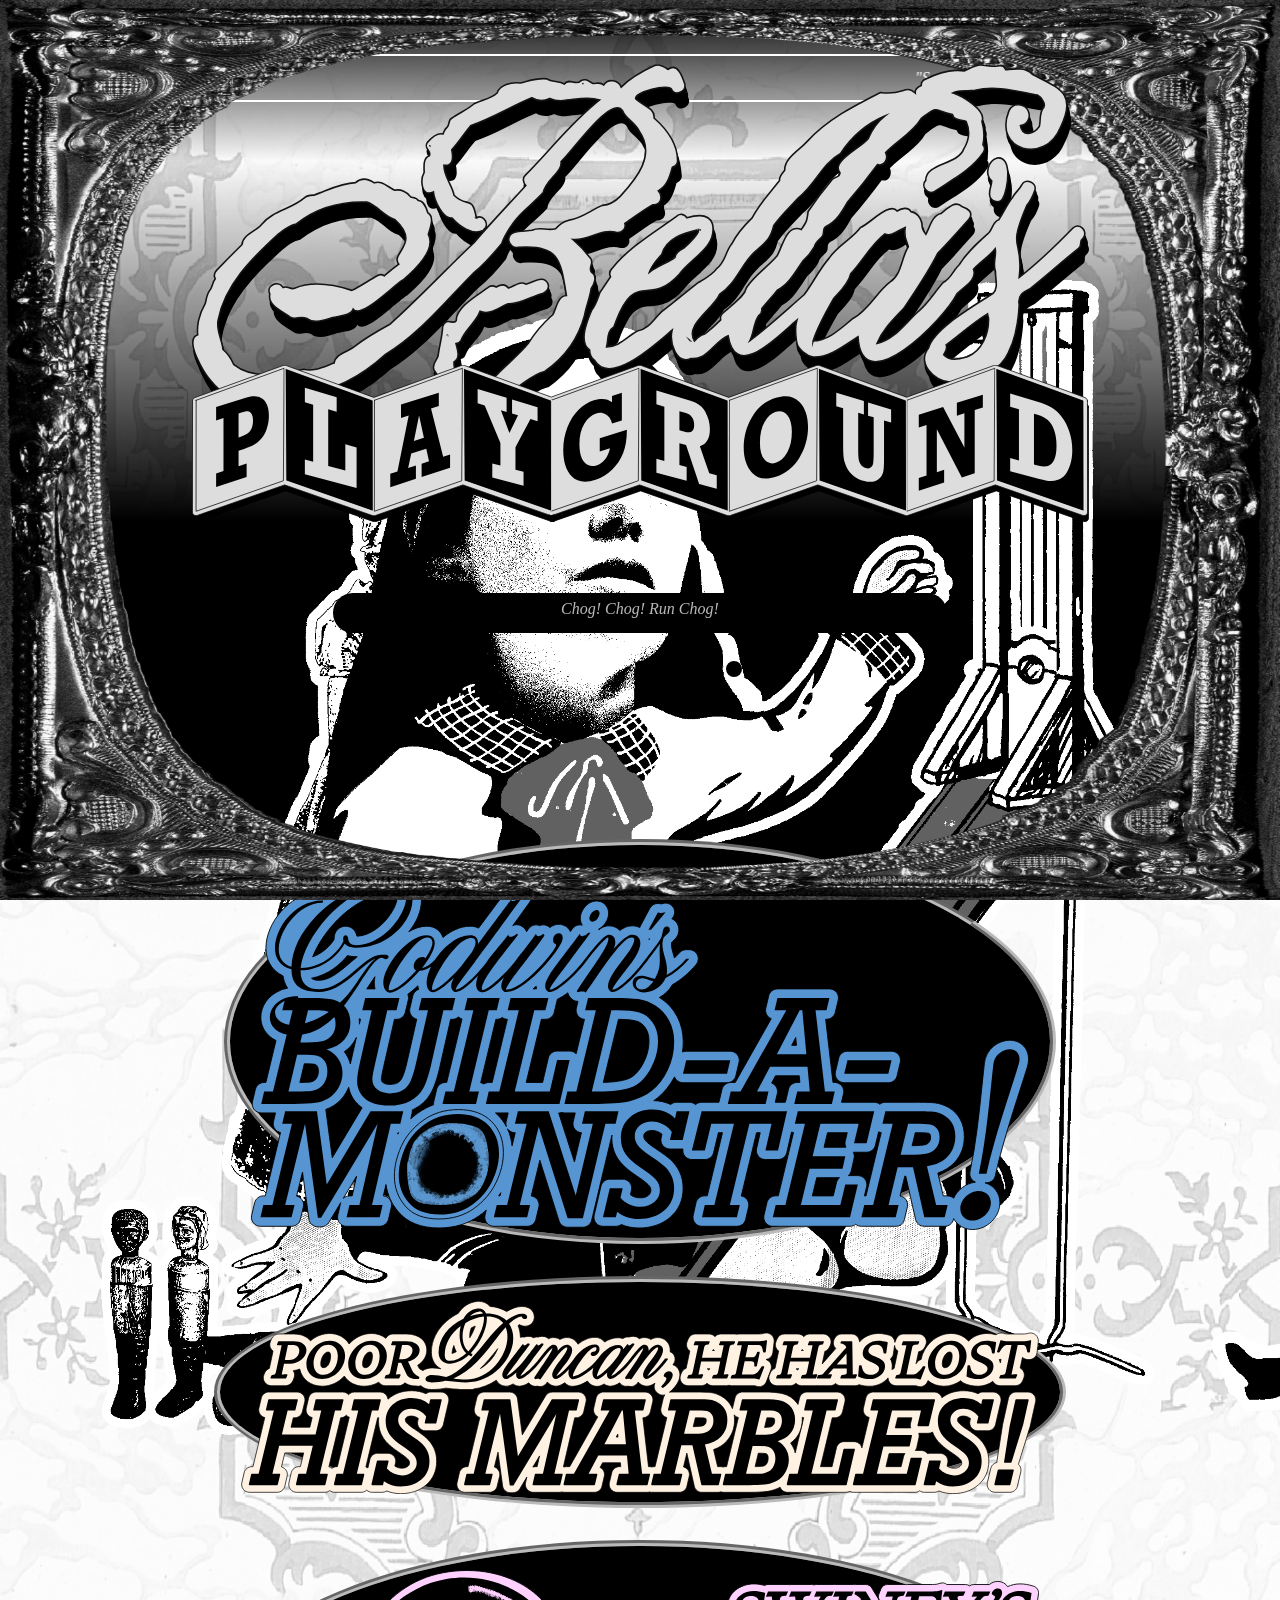
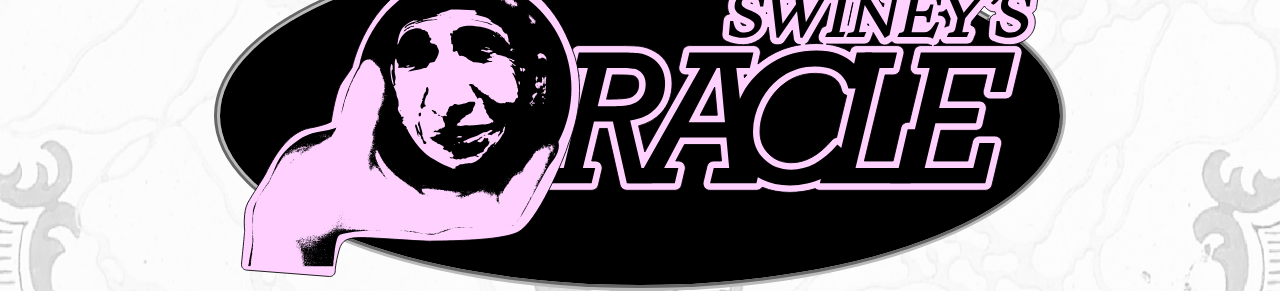
==== index.html @ 180f9551 "Update index.html" ====
<!DOCTYPE html>
<html lang="en">
<head>
    <meta charset="UTF-8">
    <meta http-equiv="X-UA-Compatible" content="IE=edge">
    <meta name="viewport" content="width=device-width, initial-scale=1.0">
    <link rel="stylesheet" href="/style.css">
    <title>Bella's Playground</title>

    <link rel="icon" type="image/png" sizes="32x32" href="/favicon/favicon_bw.png">


</head>
<body>

<div class="landingPage">

  <div>
    <marquee class="topscreenBella">"Scroll past Bella and select any of her games to play!" </marquee>
  </div>

  <div class="bellahf">
    <div class="headerBella">
      <img src="./img-lp/bella.svg" alt="Bella's Playground">
      </div>

      <div class="footerBella">
        <img src="./img-lp/pg.svg">
      </div>

  </div>


  <div class="wallpaperBella">
    <img src="./img-lp/3.png">
  </div>

  <div class="gradientBella">
    <img src="./img-lp/2.png">
  </div>

  <div class="bbb">

  <div class="bubbleBella">Bella Baxter</div>
  
  <div class="bellaBella">
    <img src="./img-lp/bella-body.gif">
  </div>

  </div>

  <div class="frameBella">
    <img src="./img-lp/1.png">
  </div>

 </div>

  <div class="toyIndex">

    <div class="toyImages">
      <img src="./img-lp/godwin.svg">
      <a href="./godwin.html"></a>
    </div>

    <div class="toyImages">
      <img src="./img-lp/duncan.svg">
      <a href="./duncan.html"></a>
    </div>

    <div class="toyImages">
      <img src="./img-lp/swiney.svg">
      <a href="./index.html"></a>
    </div>

  </div>
  

    <script src="/bella.js"></script>

</body>
</html>
---- style.css ----
*{
    margin: 0px;
    padding: 0;
}

.landingPage{
  display: flex;
  flex-direction: column;
  width: 100vw;
  height: 100dvh;
  pointer-events: none;

}

/* bella landing page*/

.topscreenBella{
  position: absolute;
  white-space: nowrap;
  margin: 4dvh;
  margin-top: 6dvh;
  padding: 1vw;
  font-family: Cambria, Cochin, Georgia, Times, 'Times New Roman', serif;
  font-style: italic;
  animation: marquee 5s linear infinite;
  color: #ffffff;
  z-index: 3;
  border-top: solid 2px rgb(255, 255, 255);
  border-bottom: solid 2px rgb(255, 255, 255);
  pointer-events: none;
}

.bellahf{
  display: flex;
  flex-direction: column;
  justify-content: center;
  align-items: center;
  width: 100%;
  pointer-events: none;
  overflow: visible;
}

.headerBella{
  display: flex;
  margin-top: 4em;
  justify-content: center;
  align-items: center;
  z-index: 9;
}

.headerBella img{
  max-width:70vw;
  height: auto;
  filter: drop-shadow(0.1em 0.4em 0px rgb(0, 0, 0));
}


.footerBella{
  display: flex;
  justify-content: center;
  align-items: center;
  height: 1em;
  margin-top: 2dvh;
  z-index: 12;
  pointer-events: none;
}

.footerBella img{
  max-width: 70vw;
  height: auto;
  filter: drop-shadow(0.1em 0.4em 0px rgb(0, 0, 0));
  pointer-events: none;
}


.wallpaperBella{
  position: fixed;
  max-width: 100%;
  height: auto;
  object-fit: contain;
  mix-blend-mode: multiply;
  opacity: 50%;
  z-index: 1;
  pointer-events: none;

}

.wallpaperBella img{
  max-width: 100vw;
  pointer-events: none;


}

.gradientBella{
  position: fixed;
  height: 100dvh;
  width: 100vw;
  object-fit: cover;
  align-items: center;
  display: block;
  pointer-events: none;
}

.gradientBella img{
  height: 100dvh;
  width: 100vw;
  pointer-events: none;
}

.bbb{
  display: flex;
  flex-direction: column;
  justify-content: center;
  align-items: center;
  /* width: 100%; */
  pointer-events: none;
  overflow: visible;
  margin: 0em auto;
  margin-top: 9em;
  height: 50dvh;
  width: 70vw;
}

.bellaBella{
  display: flex;
  align-items: center;
  justify-content: center;
  height: 23em;
  width: 100%;
  object-fit: contain;
  z-index: 2;
  pointer-events: none;
}


.bellaBella img{
  max-width: 100vw;
  pointer-events: none;
}

.bubbleBella {
    width: 48vw;
    height: 2.5em;
    background: rgb(0, 0, 0);
    /* border-top: solid 2px rgb(255, 255, 255);
    border-bottom: solid 2px rgb(255, 255, 255); */
    color: #bababa;
    font-family: Arial;
    font-size: 1em;
    font-family:Cambria, Cochin, Georgia, Times, 'Times New Roman', serif;
    font-style: italic;
    text-align: center;
    line-height: 0em;
    border-radius: 3em;
    /* border: 3px;
    border-style: groove; */
    /* transform: rotate(334deg); */
    white-space: nowrap;
    z-index: 6;
    pointer-events: none;
    position: relative;

    

    opacity: 1;
    animation: fadeInUp 1.5s;
    -webkit-animation: fadeInUp 1.5s;
    animation-delay: 1s;
    -webkit-animation-delay: 1s;
    animation-fill-mode: backwards;
    -webkit-animation-fill-mode: backwards;

}

.bubbleBella::after {
    content: '';
    display: flex;
    position: relative;
    bottom: -1.7em;    
    left: 70%;    
    width: 1.8em;
    height: 1.8em;
    background: black;
    /* border: 3px groove #bababa; */
    border-radius: 50%;
    z-index: -1;

}

.bubbleBella::before {
    content: '';
    display: flex;
    position: relative;
    bottom: -4.3em;    
    left: 64%;    
    width: 1em;
    height: 1em;
    background: black;
    /* border: 3px groove #bababa; */
    border-radius: 50%;
    z-index: 6;

}


@-webkit-keyframes fadeInUp{
    0%{
      opacity: 0;
      -webkit-transform: translateY(10px);
    }
    100%{
      opacity: 1;
      -webkit-transform: translateY(0);
    }

    
}

@keyframes fadeInUp{
    0%{
      opacity: 0;
      -webkit-transform: translateY(10px);
    }
    100%{
      opacity: 1;
      -webkit-transform: translateY(0);
    }
}

.frameBella{
  position: fixed;
  height: 100dvh;
  width: 100vw;
  object-fit: cover;
  align-items: center;
  z-index: 7;
  pointer-events: none;
  opacity: 1;

}

.frameBella img{
  width: 100%;
  height: 100%;
  display: block;
  pointer-events: none;
}

.toyIndex{
  /* filter: grayscale(100%); */
  position: relative;
  display: flex;
  flex-direction: column;
  height: 50dvh;
  width: 70vw;
  align-items: center;
  justify-content: center;
  margin: 0em auto;
  padding-top: 15em;
  padding-bottom: 9em;
  z-index: 6;
}

.toyImages{
  display: flex;
  background: black;
  border: 6px groove #bababa;
  border-radius: 50%;
  padding: 0.5em 0;
  margin: 1em 0;
  flex-direction: row;
  align-items: end;
  justify-content: center;
  z-index: 6;
  position: relative;
}

.toyImages a{
  position: absolute;
  inset: 0;
  pointer-events: all;
}


.toyImages img{
  max-width: 95%;
  max-height: 100%;
  object-fit: contain;
  display: block;
  pointer-events: none;
}

/* duncan */


.bgColorDuncan{
  position: fixed;
  width: 110vw;
  height: 110dvh;
  background-color: black;
  z-index: -2;
}

.bgImageDuncan{
  position: fixed;
  top: 50%;
  left: 50%;
  transform: translate(-50%, -50%);

  width: 80vw;
  height: 80dvh;

  display: flex;
  align-items: center;
  justify-content: center;
  overflow: hidden;
  z-index: 0;
  border: 8mm ridge rgb(237, 206, 172);
  border-radius: 40em;
}

canvas{
  display: block;
  position: fixed;
}

.marqueeScreenDuncan{

  top: 59%;
  left: -10%;
  right: -10%;
  transform: rotate(-30deg);

  
  position: fixed ;
  white-space: nowrap;
  overflow: visible;

  font-family: Cambria, Cochin, Georgia, Times, 'Times New Roman', serif;
  font-style: italic;
  font-size: 3em;

  animation: marquee 3s linear infinite;
  color: #fff2e3;
  z-index: 3;

}

#headerDuncan{

    position: fixed;

    top: 50%;
    left: 50%;
    transform: translate(-50%, -50%);
    

    display: flex;
    justify-content: center; 
    position: fixed;
    width: 100%;
    
    z-index: 2;
}
/* #header h1{
    margin-top: 10px;
    margin-left: 15px;
    font-size: 7vw;
} */

#headerDuncan img{
  max-width:105vw;
  height: auto;
  transform: rotate(-30deg);

  animation-duration: 3s;
  animation-name: slide-in;
  animation-iteration-count: infinite;
  animation-direction: alternate;
}


/* godwin */

.topscreenGodwin{
position: fixed ;
white-space: nowrap;
margin:2vh;
padding: 3vw;
font-family: Cambria, Cochin, Georgia, Times, 'Times New Roman', serif;
font-style: italic;
animation: marquee 5s linear infinite;
color: #000000;
background-color: #fed1ff;
border-top: solid 2px black;
border-bottom: solid 2px black;
z-index: 2;

}

#headerGodwin{
    display: flex;
    margin-top: 5vh;
    justify-content: center; 
    position: fixed;
    width: 100%;
    z-index: 2;
}
/* #header h1{
    margin-top: 10px;
    margin-left: 15px;
    font-size: 7vw;
} */

#headerGodwin img{
  max-width:95vw;
  height: auto;
}


#app {
    width: 100%;
    height: 100vh;
    background: #fff2e3;
    display: flex;
    flex-direction: column;
    justify-content: center;
    align-items: center;
  }
  
  .doors {
    display: flex;
  }
  
  .door {
    background: #000000;
    width: 40vw;
    height: 70vh;
    overflow: hidden;
    margin-top: 10vh;
    margin-bottom: 2vh;
    border: 3mm ridge rgb(254, 209, 255);

  }

    .door:nth-child(1n){
    border-radius: 100px 0px 0px 100px;
  }

    .door:nth-child(2n){
     border-radius: 0px 100px 100px 0px;
  }
  
  .boxes {
    transition: transform 1s ease-in-out;
  }
  
  .buttons {
    margin: 1rem 0 0rem 0;
  }
  
  button {
    background-color: #fed1ff;

    outline-offset: 0px;
    font-size: 1.2rem;;
    border-radius: 15px;
    padding: 5px 10px;
    /* margin-bottom: 1em; */
    font-family: Cambria, Cochin, Georgia, Times, 'Times New Roman', serif;

  }

  button:active{
    transform: translateY(4px);
    transition: 0.1s ease-in;
    background-color: #5695d2;
    
  }


/* @media (min-width: 390px){

*{
    margin: 0;
    padding: 0;
}

body{
  width: 100vw;
  height: 100dvh;
  background-color: rgb(255, 33, 33);
}

.topscreenBella {
  display: none;
}

.wallpaperBella{
  display: none;
}

.bellaBella {
  display: none;
}

.bubbleBella{
  display: none;
}

.headerBella{
  display: none;
}

.footerBella{
  display: none;
}

.gradientBella{
  display: none;
}

.frameBella{
  display: none;
}

#headerDuncan{
  display: none;
}
.bgColorDuncan{
  display: none;
}

.bgImageDuncan{
  display: none;
}

canvas{
  display: none;
}

.marqueeScreenDuncan{
  display: none;
}

.headerDuncan{
  display: none;
}

} */
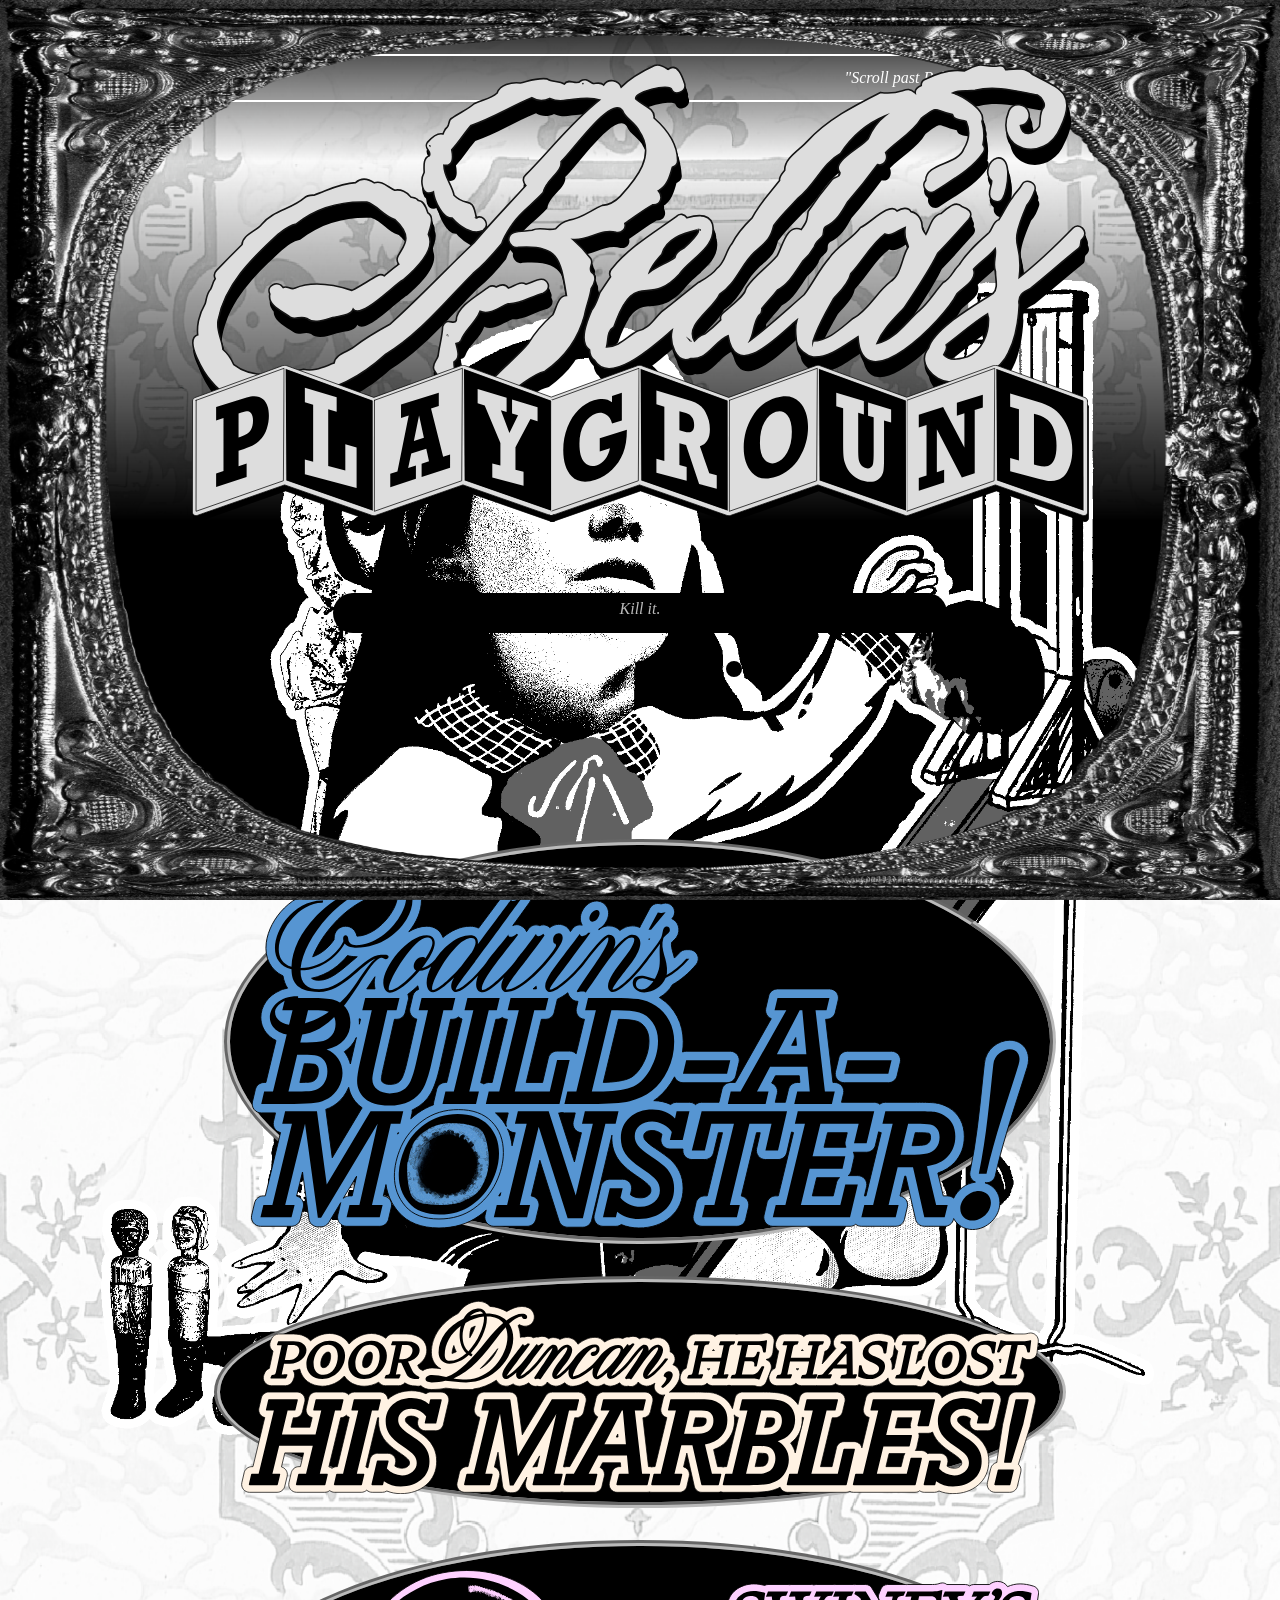
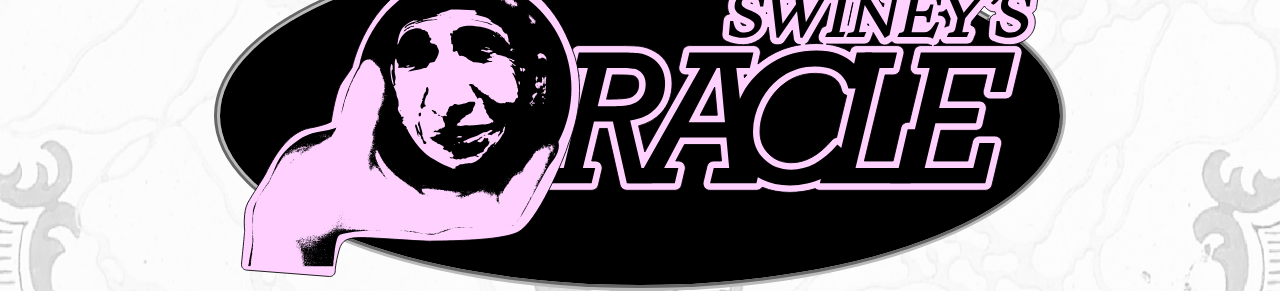
==== commit 7b6bcbe7: "Update index.html" ====
--- a/index.html
+++ b/index.html
@@ -3,7 +3,7 @@
 <head>
     <meta charset="UTF-8">
     <meta http-equiv="X-UA-Compatible" content="IE=edge">
-    <meta name="viewport" content="width=device-width, initial-scale=1.0">
+    <meta name="viewport" content="width=device-width, initial-scale=1, maximum-scale=1, user-scalable=no">
     <link rel="stylesheet" href="/style.css">
     <title>Bella's Playground</title>
 
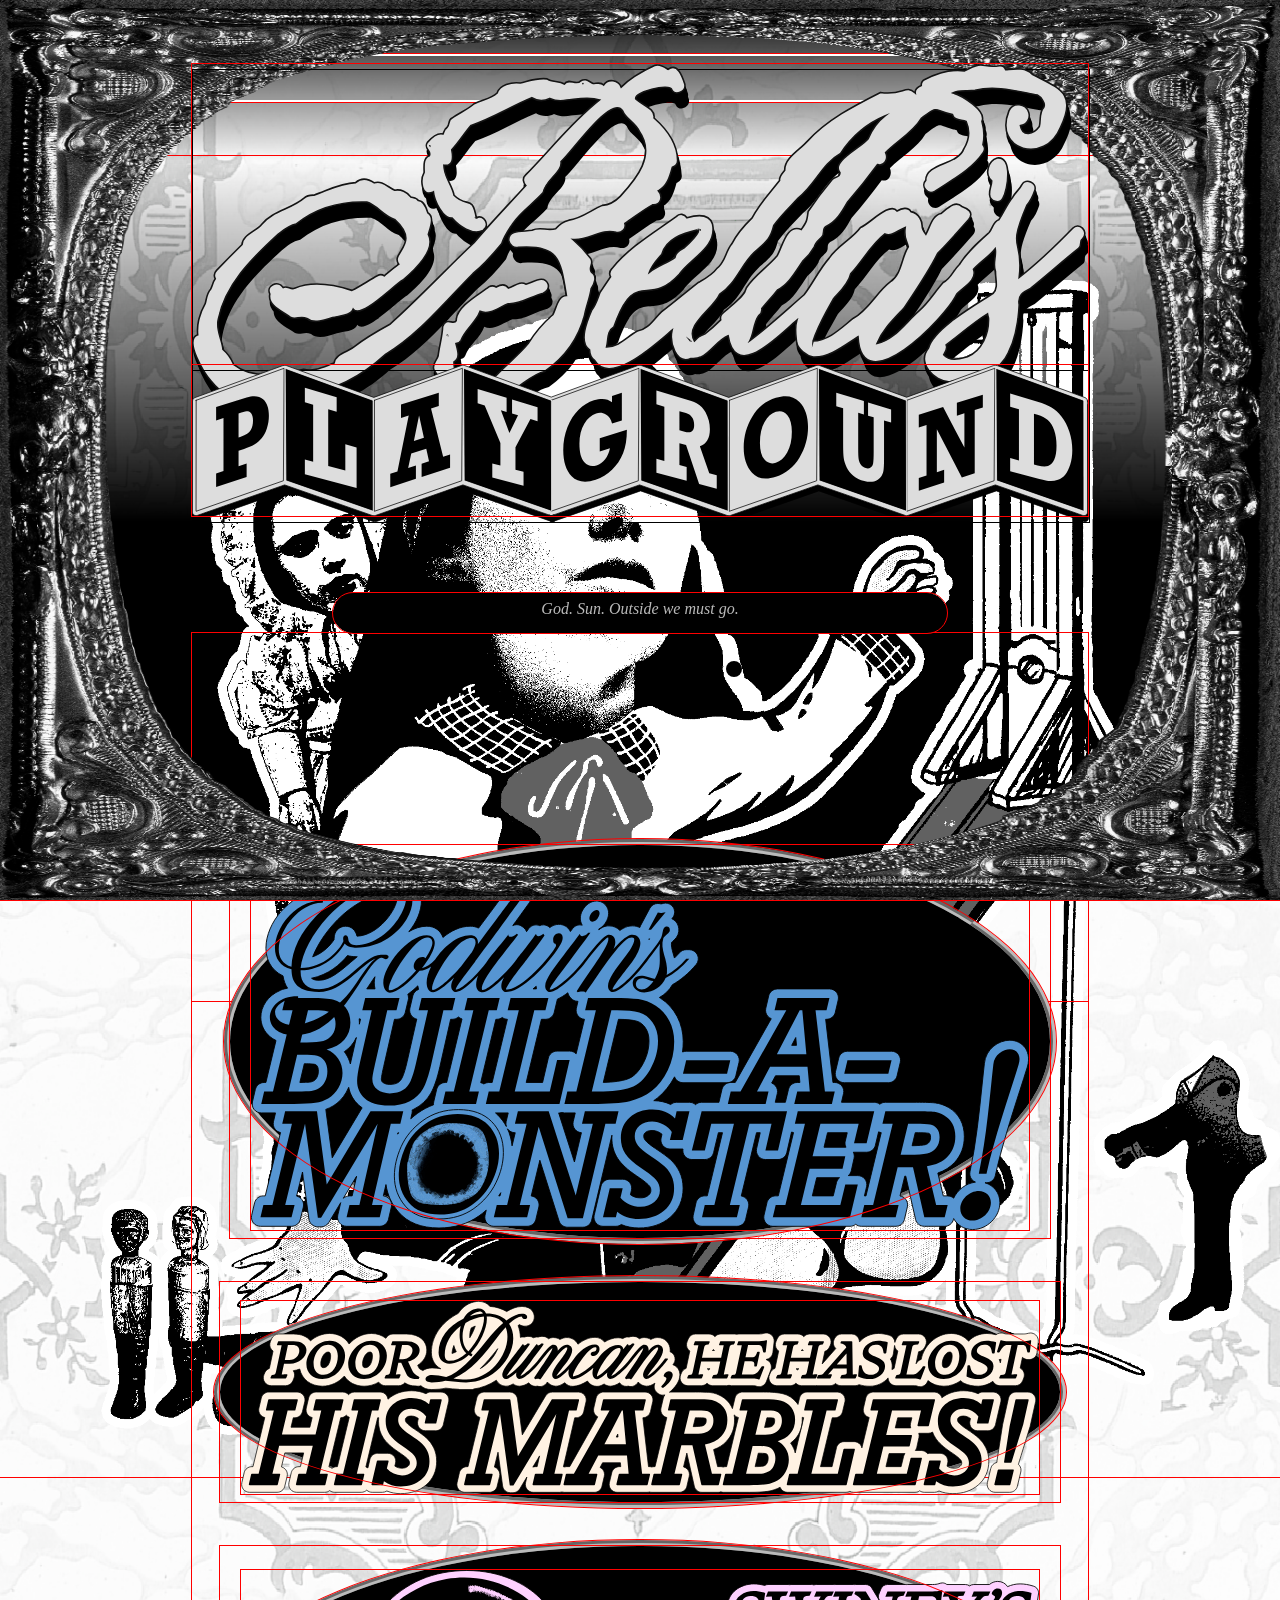
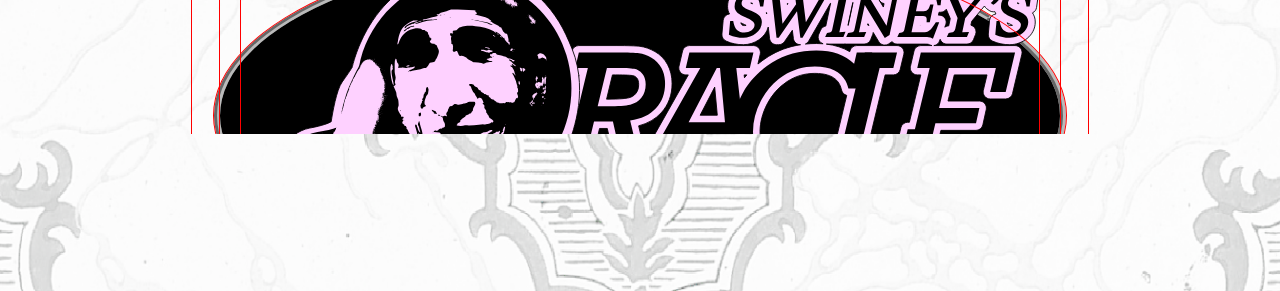
==== commit 74690296: "maybe this was the problem?" ====
--- a/index.html
+++ b/index.html
@@ -6,8 +6,8 @@
     <meta name="viewport" content="width=device-width, initial-scale=1, maximum-scale=1, user-scalable=no">
     <link rel="stylesheet" href="/style.css">
     <title>Bella's Playground</title>
-
-    <link rel="icon" type="image/png" sizes="32x32" href="/favicon/favicon_bw.png">
+<!-- 
+    <link rel="icon" type="image/png" sizes="32x32" href="/favicon/favicon_bw.png"> -->
 
 
 </head>
--- a/style.css
+++ b/style.css
@@ -1,6 +1,11 @@
 *{
     margin: 0px;
     padding: 0;
+    outline: 1px solid red;
+}
+
+html, body{
+    overflow-x: hidden;
 }
 
 .landingPage{
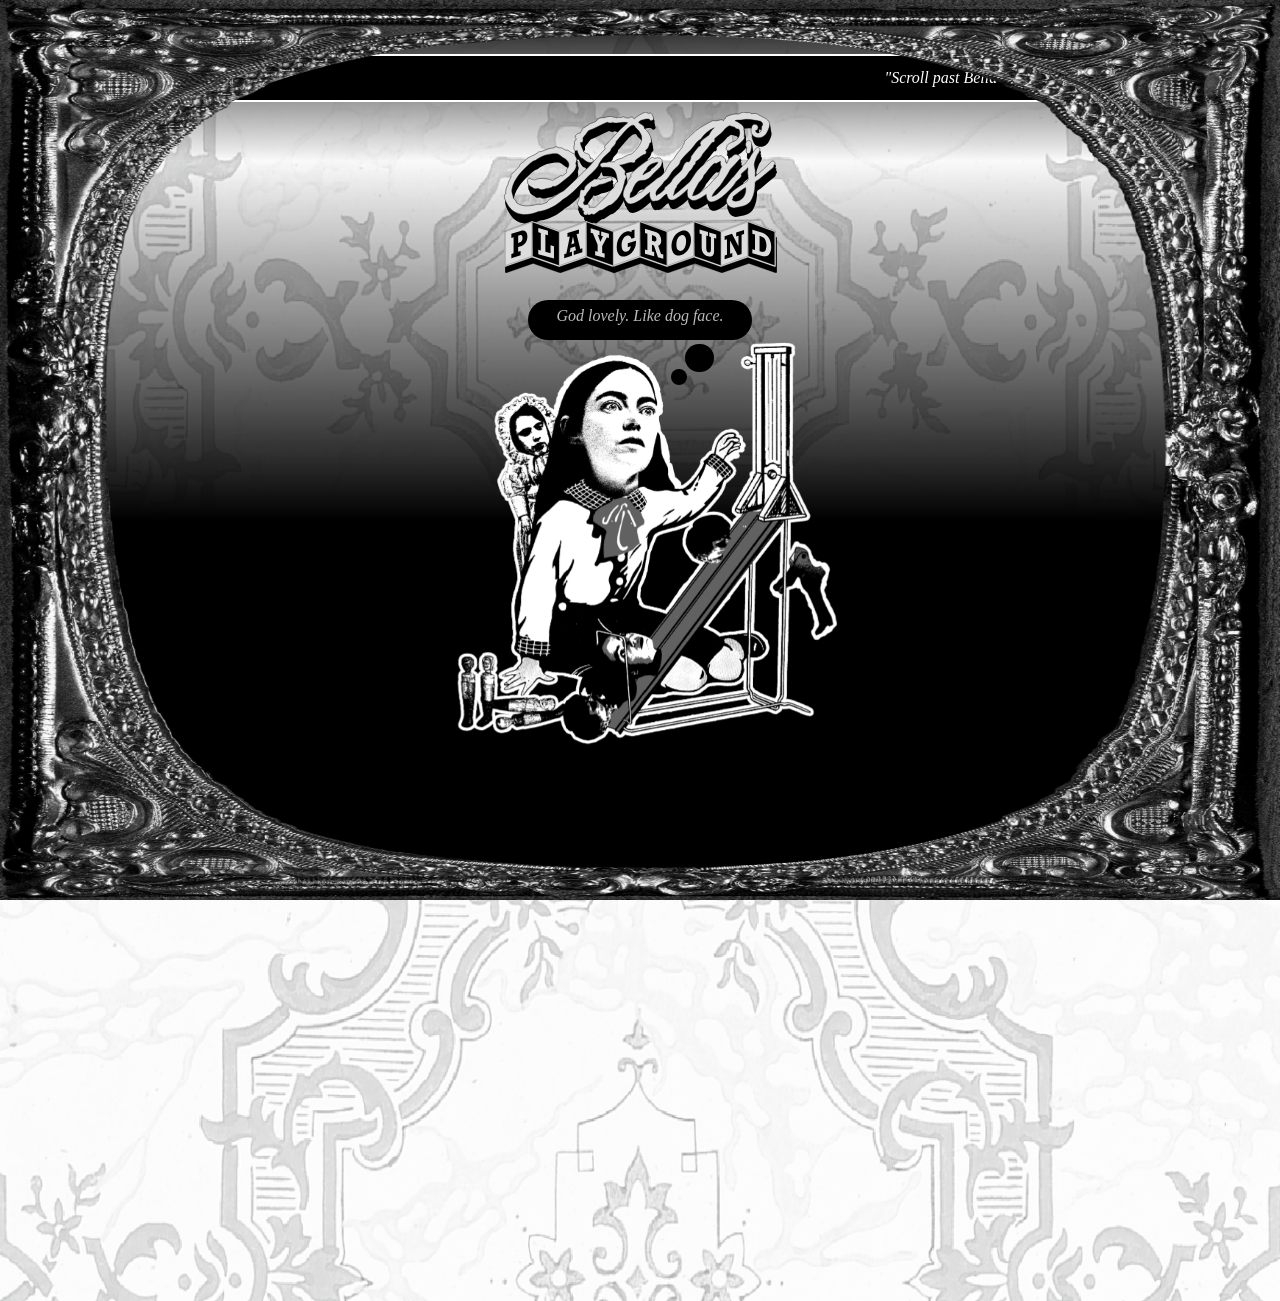
==== commit c4b2ec4c: "made landing page bw" ====
--- a/index.html
+++ b/index.html
@@ -49,13 +49,7 @@
 
   </div>
 
-  <div class="frameBella">
-    <img src="./img-lp/1.png">
-  </div>
-
- </div>
-
-  <div class="toyIndex">
+    <div class="toyIndex">
 
     <div class="toyImages">
       <img src="./img-lp/godwin.svg">
@@ -73,6 +67,31 @@
     </div>
 
   </div>
+
+  <div class="frameBella">
+    <img src="./img-lp/1.png">
+  </div>
+
+ </div>
+
+  <!-- <div class="toyIndex">
+
+    <div class="toyImages">
+      <img src="./img-lp/godwin.svg">
+      <a href="./godwin.html"></a>
+    </div>
+
+    <div class="toyImages">
+      <img src="./img-lp/duncan.svg">
+      <a href="./duncan.html"></a>
+    </div>
+
+    <div class="toyImages">
+      <img src="./img-lp/swiney.svg">
+      <a href="./index.html"></a>
+    </div>
+
+  </div> -->
   
 
     <script src="/bella.js"></script>
--- a/style.css
+++ b/style.css
@@ -1,7 +1,7 @@
 *{
     margin: 0px;
     padding: 0;
-    outline: 1px solid red;
+    /* outline: 1px solid red; */
 }
 
 html, body{
@@ -14,7 +14,7 @@
   width: 100vw;
   height: 100dvh;
   pointer-events: none;
-
+  background-color: #000000;
 }
 
 /* bella landing page*/
@@ -29,7 +29,8 @@
   font-style: italic;
   animation: marquee 5s linear infinite;
   color: #ffffff;
-  z-index: 3;
+  background-color: #000000;
+  z-index: 7;
   border-top: solid 2px rgb(255, 255, 255);
   border-bottom: solid 2px rgb(255, 255, 255);
   pointer-events: none;
@@ -47,14 +48,14 @@
 
 .headerBella{
   display: flex;
-  margin-top: 4em;
-  justify-content: center;
-  align-items: center;
-  z-index: 9;
+  margin-top: 7em;
+  justify-content: center;
+  align-items: center;
+  z-index: 3;
 }
 
 .headerBella img{
-  max-width:70vw;
+  max-width:17em;
   height: auto;
   filter: drop-shadow(0.1em 0.4em 0px rgb(0, 0, 0));
 }
@@ -66,12 +67,12 @@
   align-items: center;
   height: 1em;
   margin-top: 2dvh;
-  z-index: 12;
+  z-index: 3;
   pointer-events: none;
 }
 
 .footerBella img{
-  max-width: 70vw;
+  max-width: 17em;
   height: auto;
   filter: drop-shadow(0.1em 0.4em 0px rgb(0, 0, 0));
   pointer-events: none;
@@ -122,7 +123,8 @@
   pointer-events: none;
   overflow: visible;
   margin: 0em auto;
-  margin-top: 9em;
+  margin-top: 3em;
+  margin-bottom: 5em;
   height: 50dvh;
   width: 70vw;
 }
@@ -140,12 +142,12 @@
 
 
 .bellaBella img{
-  max-width: 100vw;
+  max-width: 27em;
   pointer-events: none;
 }
 
 .bubbleBella {
-    width: 48vw;
+    width: 14em;
     height: 2.5em;
     background: rgb(0, 0, 0);
     /* border-top: solid 2px rgb(255, 255, 255);
@@ -253,25 +255,24 @@
 }
 
 .toyIndex{
-  /* filter: grayscale(100%); */
+  filter: grayscale(100%);
   position: relative;
   display: flex;
   flex-direction: column;
   height: 50dvh;
-  width: 70vw;
+  width: 16em;
   align-items: center;
   justify-content: center;
   margin: 0em auto;
-  padding-top: 15em;
-  padding-bottom: 9em;
+  margin-top: 5em;
   z-index: 6;
 }
 
 .toyImages{
   display: flex;
   background: black;
-  border: 6px groove #bababa;
-  border-radius: 50%;
+  border: 6px ridge #ffffff;
+  border-radius: 1em;
   padding: 0.5em 0;
   margin: 1em 0;
   flex-direction: row;
@@ -279,12 +280,25 @@
   justify-content: center;
   z-index: 6;
   position: relative;
-}
+  filter: drop-shadow(0.5em 0.5em 0px rgb(68, 68, 68));
+
+}
+
+.toyImages:active{
+    transform: translateY(-0.5em);
+    transform: translateX(0.5em);
+    transition: 0.1s ease-in;
+    filter: grayscale(0%);
+    filter: drop-shadow(none);
+  }
+
 
 .toyImages a{
   position: absolute;
-  inset: 0;
+  display: flex;
+  flex-direction: column;
   pointer-events: all;
+  inset: 1em;
 }
 
 
@@ -294,6 +308,11 @@
   object-fit: contain;
   display: block;
   pointer-events: none;
+}
+
+.toyImages img:nth-child(2n){
+  width: 40%;
+
 }
 
 /* duncan */
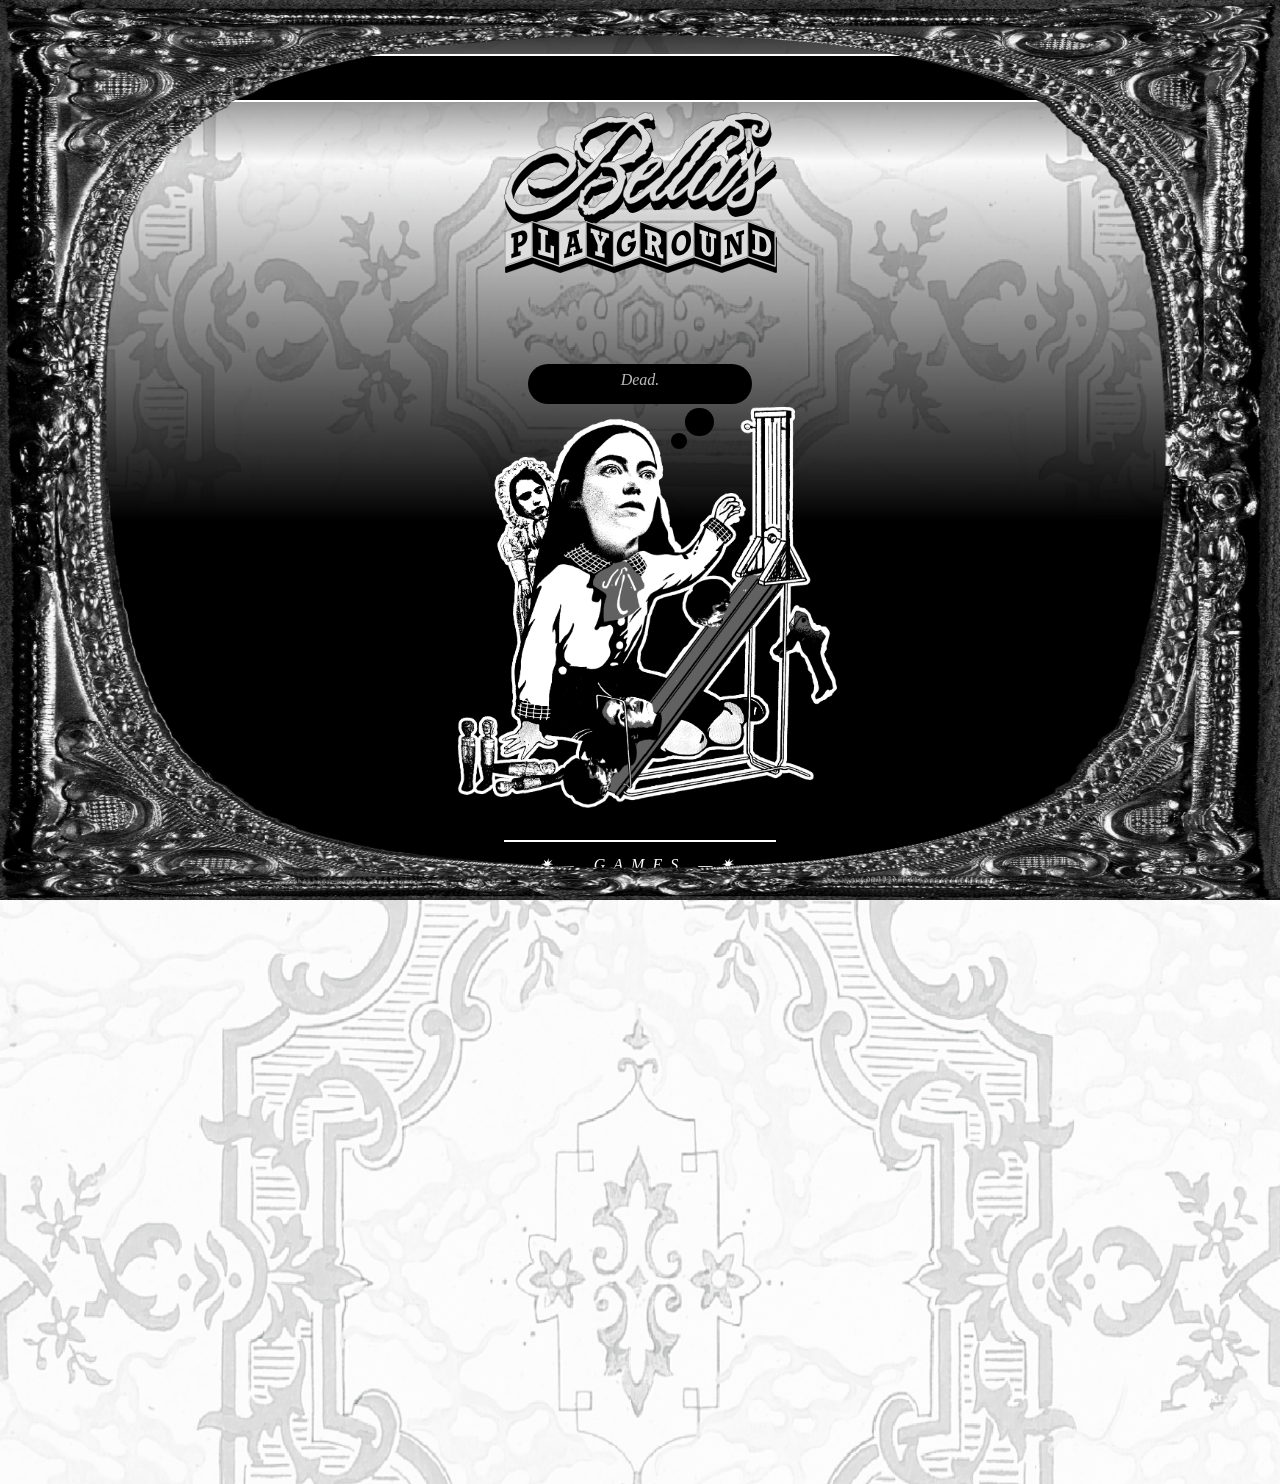
==== commit ab406477: "updated index and godwin" ====
--- a/index.html
+++ b/index.html
@@ -51,6 +51,10 @@
 
     <div class="toyIndex">
 
+    <div>
+      <div class="bottomScreenBella">—✷— Games —✷—</div>
+    </div>
+
     <div class="toyImages">
       <img src="./img-lp/godwin.svg">
       <a href="./godwin.html"></a>
@@ -64,6 +68,10 @@
     <div class="toyImages">
       <img src="./img-lp/swiney.svg">
       <a href="./index.html"></a>
+    </div>
+
+    <div class="toyImagesFooter">
+      <marquee>Developed with lots of love © 2026 A.S. Blum </marquee>
     </div>
 
   </div>
--- a/style.css
+++ b/style.css
@@ -15,6 +15,7 @@
   height: 100dvh;
   pointer-events: none;
   background-color: #000000;
+
 }
 
 /* bella landing page*/
@@ -123,7 +124,7 @@
   pointer-events: none;
   overflow: visible;
   margin: 0em auto;
-  margin-top: 3em;
+  margin-top: 7em;
   margin-bottom: 5em;
   height: 50dvh;
   width: 70vw;
@@ -160,9 +161,6 @@
     text-align: center;
     line-height: 0em;
     border-radius: 3em;
-    /* border: 3px;
-    border-style: groove; */
-    /* transform: rotate(334deg); */
     white-space: nowrap;
     z-index: 6;
     pointer-events: none;
@@ -255,7 +253,6 @@
 }
 
 .toyIndex{
-  filter: grayscale(100%);
   position: relative;
   display: flex;
   flex-direction: column;
@@ -266,12 +263,33 @@
   margin: 0em auto;
   margin-top: 5em;
   z-index: 6;
+  filter: grayscale(100%);
+
+}
+
+.bottomScreenBella{
+  position: relative;
+  white-space: nowrap;
+  margin: 1dvh;
+  margin-top: 1dvh;
+  padding: 1vw;
+  font-family: Cambria, Cochin, Georgia, Times, 'Times New Roman', serif;
+  font-style: italic;
+  letter-spacing: 0.5em;
+  text-transform: uppercase;
+  animation: marquee 5s linear infinite;
+  color: #ffffff;
+  background-color: #000000;
+  z-index: 7;
+  border-top: solid 2px rgb(255, 255, 255);
+  border-bottom: solid 2px rgb(255, 255, 255);
+  pointer-events: none;
 }
 
 .toyImages{
   display: flex;
   background: black;
-  border: 6px ridge #ffffff;
+  border: 5px ridge #ffffff;
   border-radius: 1em;
   padding: 0.5em 0;
   margin: 1em 0;
@@ -281,13 +299,11 @@
   z-index: 6;
   position: relative;
   filter: drop-shadow(0.5em 0.5em 0px rgb(68, 68, 68));
-
 }
 
 .toyImages:active{
-    transform: translateY(-0.5em);
-    transform: translateX(0.5em);
-    transition: 0.1s ease-in;
+    transform: translate(0.5em);
+    transition: 0.01s ease-in;
     filter: grayscale(0%);
     filter: drop-shadow(none);
   }
@@ -310,9 +326,23 @@
   pointer-events: none;
 }
 
-.toyImages img:nth-child(2n){
-  width: 40%;
-
+
+.toyImagesFooter marquee{
+  display: flex;
+  position: relative;
+  justify-content: center;
+  align-items: center;
+  /* margin: 2em; */
+  margin-top: 3em;
+  margin-bottom: 5em;
+  width: 20em;
+  height: 1.6em;
+  font-family: Cambria, Cochin, Georgia, Times, 'Times New Roman', serif;
+  font-size: 1em;
+  font-style: italic;
+  color: white;
+  border-top: solid 2px rgb(255, 255, 255);
+  border-bottom: solid 2px rgb(255, 255, 255);
 }
 
 /* duncan */
@@ -340,7 +370,7 @@
   justify-content: center;
   overflow: hidden;
   z-index: 0;
-  border: 8mm ridge rgb(237, 206, 172);
+  border: 6mm ridge rgb(237, 206, 172);
   border-radius: 40em;
 }
 
@@ -426,7 +456,8 @@
 #headerGodwin{
     display: flex;
     margin-top: 5vh;
-    justify-content: center; 
+    justify-content: left; 
+    margin-left: 2em;
     position: fixed;
     width: 100%;
     z-index: 2;
@@ -438,7 +469,7 @@
 } */
 
 #headerGodwin img{
-  max-width:95vw;
+  max-width:20em;
   height: auto;
 }
 
@@ -459,11 +490,11 @@
   
   .door {
     background: #000000;
-    width: 40vw;
-    height: 70vh;
+    width: 10em;
+    height: 40em;
     overflow: hidden;
-    margin-top: 10vh;
-    margin-bottom: 2vh;
+    margin-top: 15vh;
+    margin-bottom: 1em;
     border: 3mm ridge rgb(254, 209, 255);
 
   }
@@ -486,7 +517,7 @@
   
   button {
     background-color: #fed1ff;
-
+    outline: 1px solid black;
     outline-offset: 0px;
     font-size: 1.2rem;;
     border-radius: 15px;
@@ -498,7 +529,7 @@
 
   button:active{
     transform: translateY(4px);
-    transition: 0.1s ease-in;
+    transition: 0.01s ease-in;
     background-color: #5695d2;
     
   }
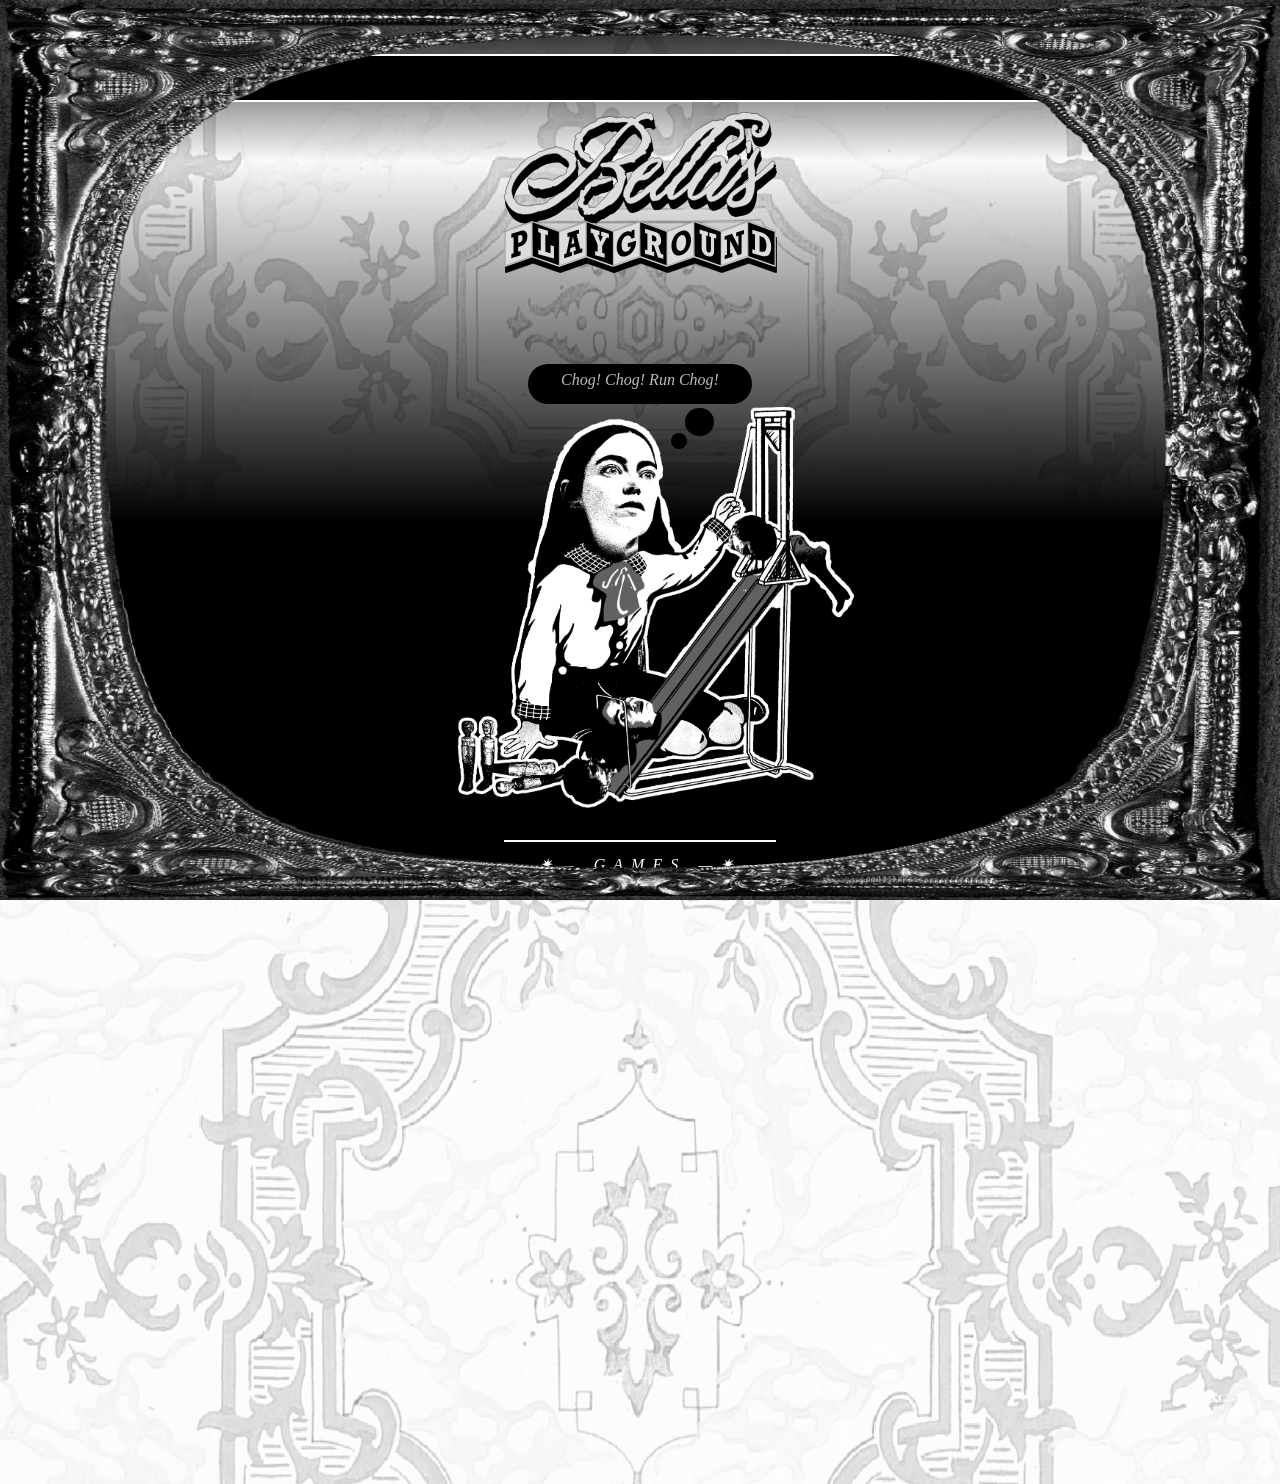
==== commit d68a3da9: "added index.html favicon" ====
--- a/index.html
+++ b/index.html
@@ -6,8 +6,8 @@
     <meta name="viewport" content="width=device-width, initial-scale=1, maximum-scale=1, user-scalable=no">
     <link rel="stylesheet" href="/style.css">
     <title>Bella's Playground</title>
-<!-- 
-    <link rel="icon" type="image/png" sizes="32x32" href="/favicon/favicon_bw.png"> -->
+
+    <link rel="icon" type="image/png" sizes="32x32" href="/favicon/favicon_bw.png">
 
 
 </head>
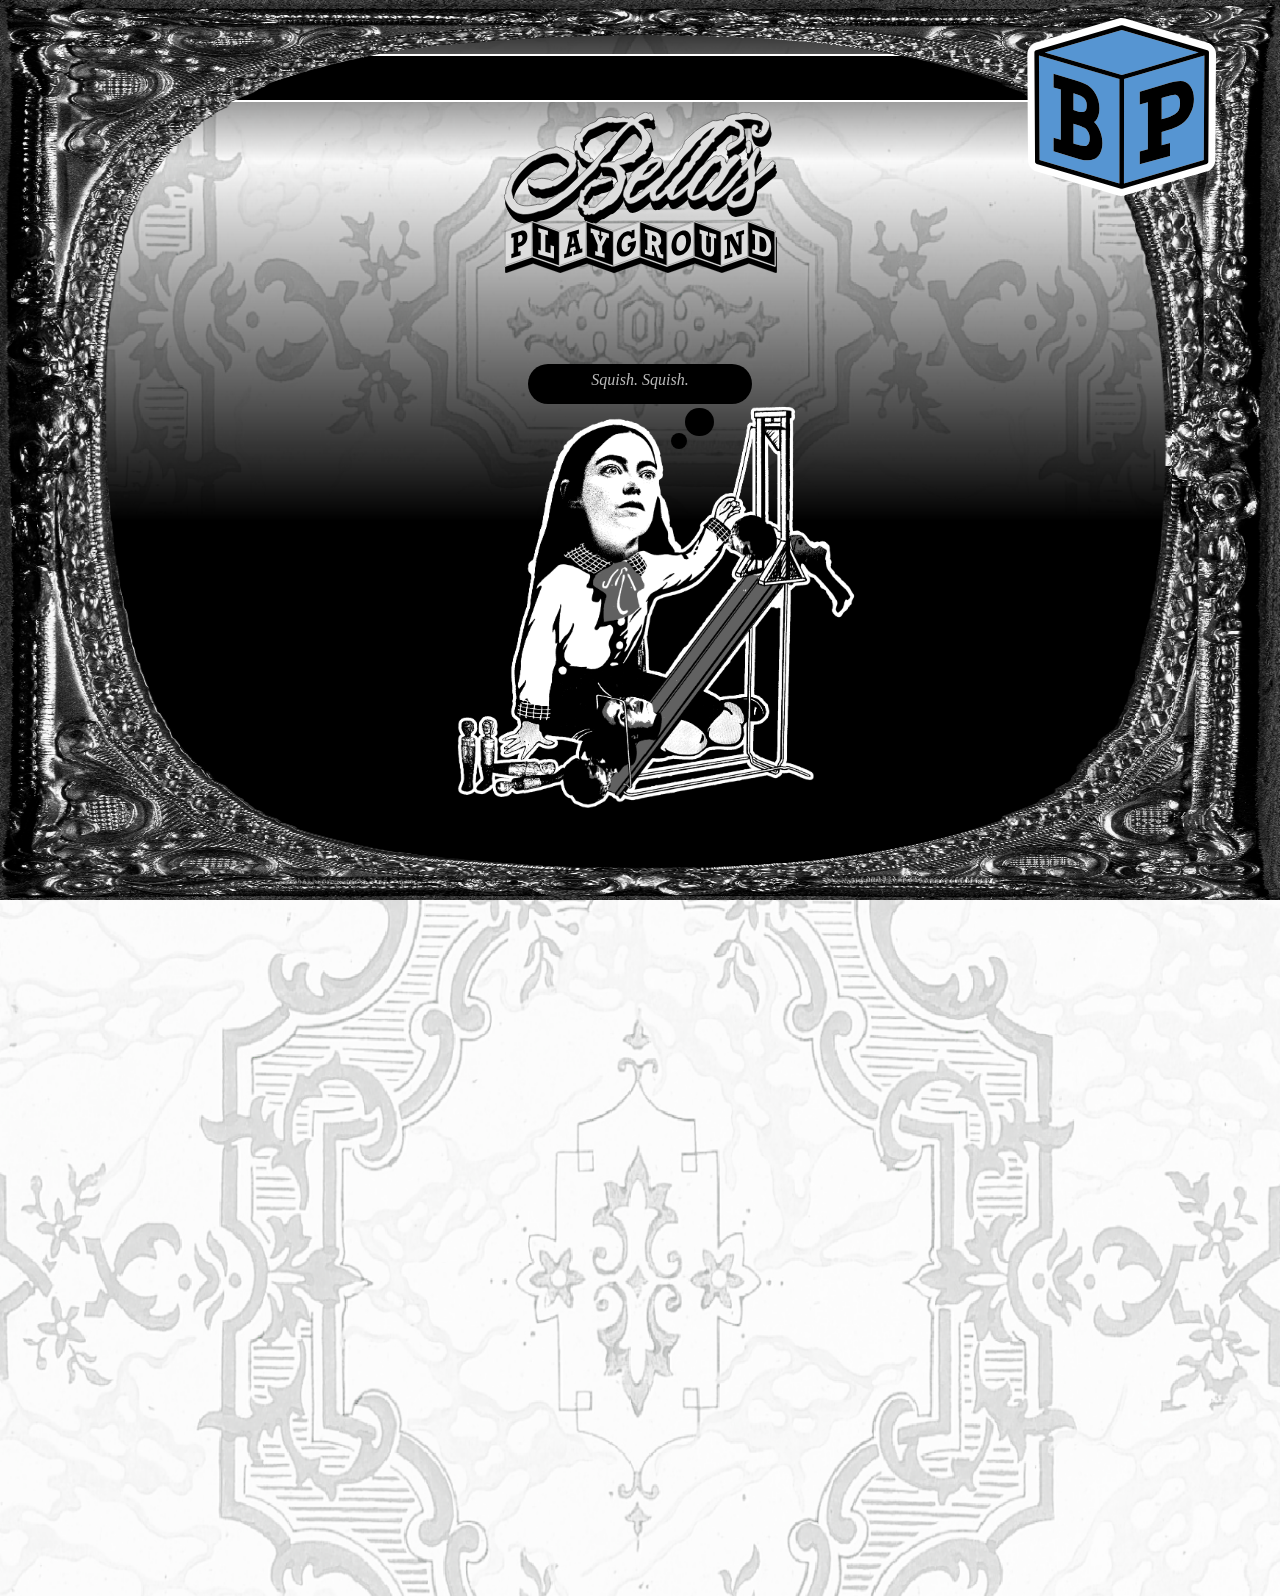
==== commit 823e2a42: "added bp icon!" ====
--- a/index.html
+++ b/index.html
@@ -12,6 +12,12 @@
 
 </head>
 <body>
+
+<div class="menu">
+  <a href="/index.html">
+    <img src="/menu.svg">
+  </a>
+</div>
 
 <div class="landingPage">
 
--- a/style.css
+++ b/style.css
@@ -261,7 +261,7 @@
   align-items: center;
   justify-content: center;
   margin: 0em auto;
-  margin-top: 5em;
+  margin-top: 12em;
   z-index: 6;
   filter: grayscale(100%);
 
@@ -343,15 +343,15 @@
   color: white;
   border-top: solid 2px rgb(255, 255, 255);
   border-bottom: solid 2px rgb(255, 255, 255);
+  background-color: #000000;
 }
 
 /* duncan */
 
 
 .bgColorDuncan{
-  position: fixed;
-  width: 110vw;
-  height: 110dvh;
+  width: 100vw;
+  height: 100dvh;
   background-color: black;
   z-index: -2;
 }
@@ -370,7 +370,7 @@
   justify-content: center;
   overflow: hidden;
   z-index: 0;
-  border: 6mm ridge rgb(237, 206, 172);
+  border: 5mm ridge rgb(237, 206, 172);
   border-radius: 40em;
 }
 
@@ -381,7 +381,7 @@
 
 .marqueeScreenDuncan{
 
-  top: 59%;
+  top: 60%;
   left: -10%;
   right: -10%;
   transform: rotate(-30deg);
@@ -424,7 +424,7 @@
 } */
 
 #headerDuncan img{
-  max-width:105vw;
+  max-width:100vw;
   height: auto;
   transform: rotate(-30deg);
 
@@ -440,27 +440,30 @@
 .topscreenGodwin{
 position: fixed ;
 white-space: nowrap;
-margin:2vh;
-padding: 3vw;
+margin:1em;
+padding: 0.5em;
 font-family: Cambria, Cochin, Georgia, Times, 'Times New Roman', serif;
 font-style: italic;
 animation: marquee 5s linear infinite;
 color: #000000;
 background-color: #fed1ff;
-border-top: solid 2px black;
-border-bottom: solid 2px black;
+border-top: solid 1px black;
+border-bottom: solid 1px black;
 z-index: 2;
-
+pointer-events: none;
+width: fit-content;
 }
 
 #headerGodwin{
     display: flex;
-    margin-top: 5vh;
+    margin-top: 6vh;
     justify-content: left; 
-    margin-left: 2em;
+    margin-left: 1em;
     position: fixed;
     width: 100%;
     z-index: 2;
+    pointer-events: none;
+    width: fit-content;
 }
 /* #header h1{
     margin-top: 10px;
@@ -469,7 +472,7 @@
 } */
 
 #headerGodwin img{
-  max-width:20em;
+  max-width:15em;
   height: auto;
 }
 
@@ -482,6 +485,9 @@
     flex-direction: column;
     justify-content: center;
     align-items: center;
+    overflow-y: hidden;
+    pointer-events: all;
+
   }
   
   .doors {
@@ -490,10 +496,10 @@
   
   .door {
     background: #000000;
-    width: 10em;
-    height: 40em;
+    width: 9em;
+    height: 35em;
     overflow: hidden;
-    margin-top: 15vh;
+    margin-top: 10em;
     margin-bottom: 1em;
     border: 3mm ridge rgb(254, 209, 255);
 
@@ -512,96 +518,81 @@
   }
   
   .buttons {
-    margin: 1rem 0 0rem 0;
+    margin: 35em 0em 5em 0em;
+    position: absolute;
+    display: flex;
+    width: 6em;
+    height: 3em;
+    transform: rotate(0deg);
+    border-radius: 2%;
+    text-wrap: wrap;
+    overflow: hidden;
+    background-color: #fed1ff;
+
+    outline: 3mm ridge #fed1ff;
+
   }
   
   button {
-    background-color: #fed1ff;
-    outline: 1px solid black;
-    outline-offset: 0px;
-    font-size: 1.2rem;;
-    border-radius: 15px;
-    padding: 5px 10px;
-    /* margin-bottom: 1em; */
+    font-size: 1em;
     font-family: Cambria, Cochin, Georgia, Times, 'Times New Roman', serif;
-
-  }
-
-  button:active{
+    color: #000000;
+    background-color: #fff2e3;
+
+
+  }
+
+  .godwinFooter marquee{
+  display: flex;
+  position: relative;
+  justify-content: center;
+  align-items: center;
+  /* margin: 2em; */
+  margin-top: 1em;
+  margin-bottom: 1em;
+  width: 22em;
+  height: 1.6em;
+  font-family: Cambria, Cochin, Georgia, Times, 'Times New Roman', serif;
+  font-size: 1em;
+  font-style: italic;
+  color: rgb(0, 0, 0);
+  border-top: solid 1px rgb(0, 0, 0);
+  border-bottom: solid 1px rgb(0, 0, 0);
+  background-color: #fed1ff;
+  pointer-events: none;
+
+}
+
+  /* button:active{
     transform: translateY(4px);
     transition: 0.01s ease-in;
     background-color: #5695d2;
     
-  }
-
-
-/* @media (min-width: 390px){
-
-*{
-    margin: 0;
-    padding: 0;
-}
-
-body{
-  width: 100vw;
-  height: 100dvh;
-  background-color: rgb(255, 33, 33);
-}
-
-.topscreenBella {
-  display: none;
-}
-
-.wallpaperBella{
-  display: none;
-}
-
-.bellaBella {
-  display: none;
-}
-
-.bubbleBella{
-  display: none;
-}
-
-.headerBella{
-  display: none;
-}
-
-.footerBella{
-  display: none;
-}
-
-.gradientBella{
-  display: none;
-}
-
-.frameBella{
-  display: none;
-}
-
-#headerDuncan{
-  display: none;
-}
-.bgColorDuncan{
-  display: none;
-}
-
-.bgImageDuncan{
-  display: none;
-}
-
-canvas{
-  display: none;
-}
-
-.marqueeScreenDuncan{
-  display: none;
-}
-
-.headerDuncan{
-  display: none;
-}
-
-} */
-
+  } */
+
+/* menu */
+
+.menu {
+  display: flex;
+  width: auto;
+  height: auto;
+  position: fixed;
+  top: 2vh;
+  right: 5vw;
+  z-index: 10;
+  justify-content: flex-end;
+  align-items: center;
+  /* pointer-events: none; */
+}
+
+.menu a{
+  display: flex;
+  pointer-events: all;
+}
+
+.menu img{
+  width: 15vw;
+  height: auto;
+  pointer-events: none;
+}
+
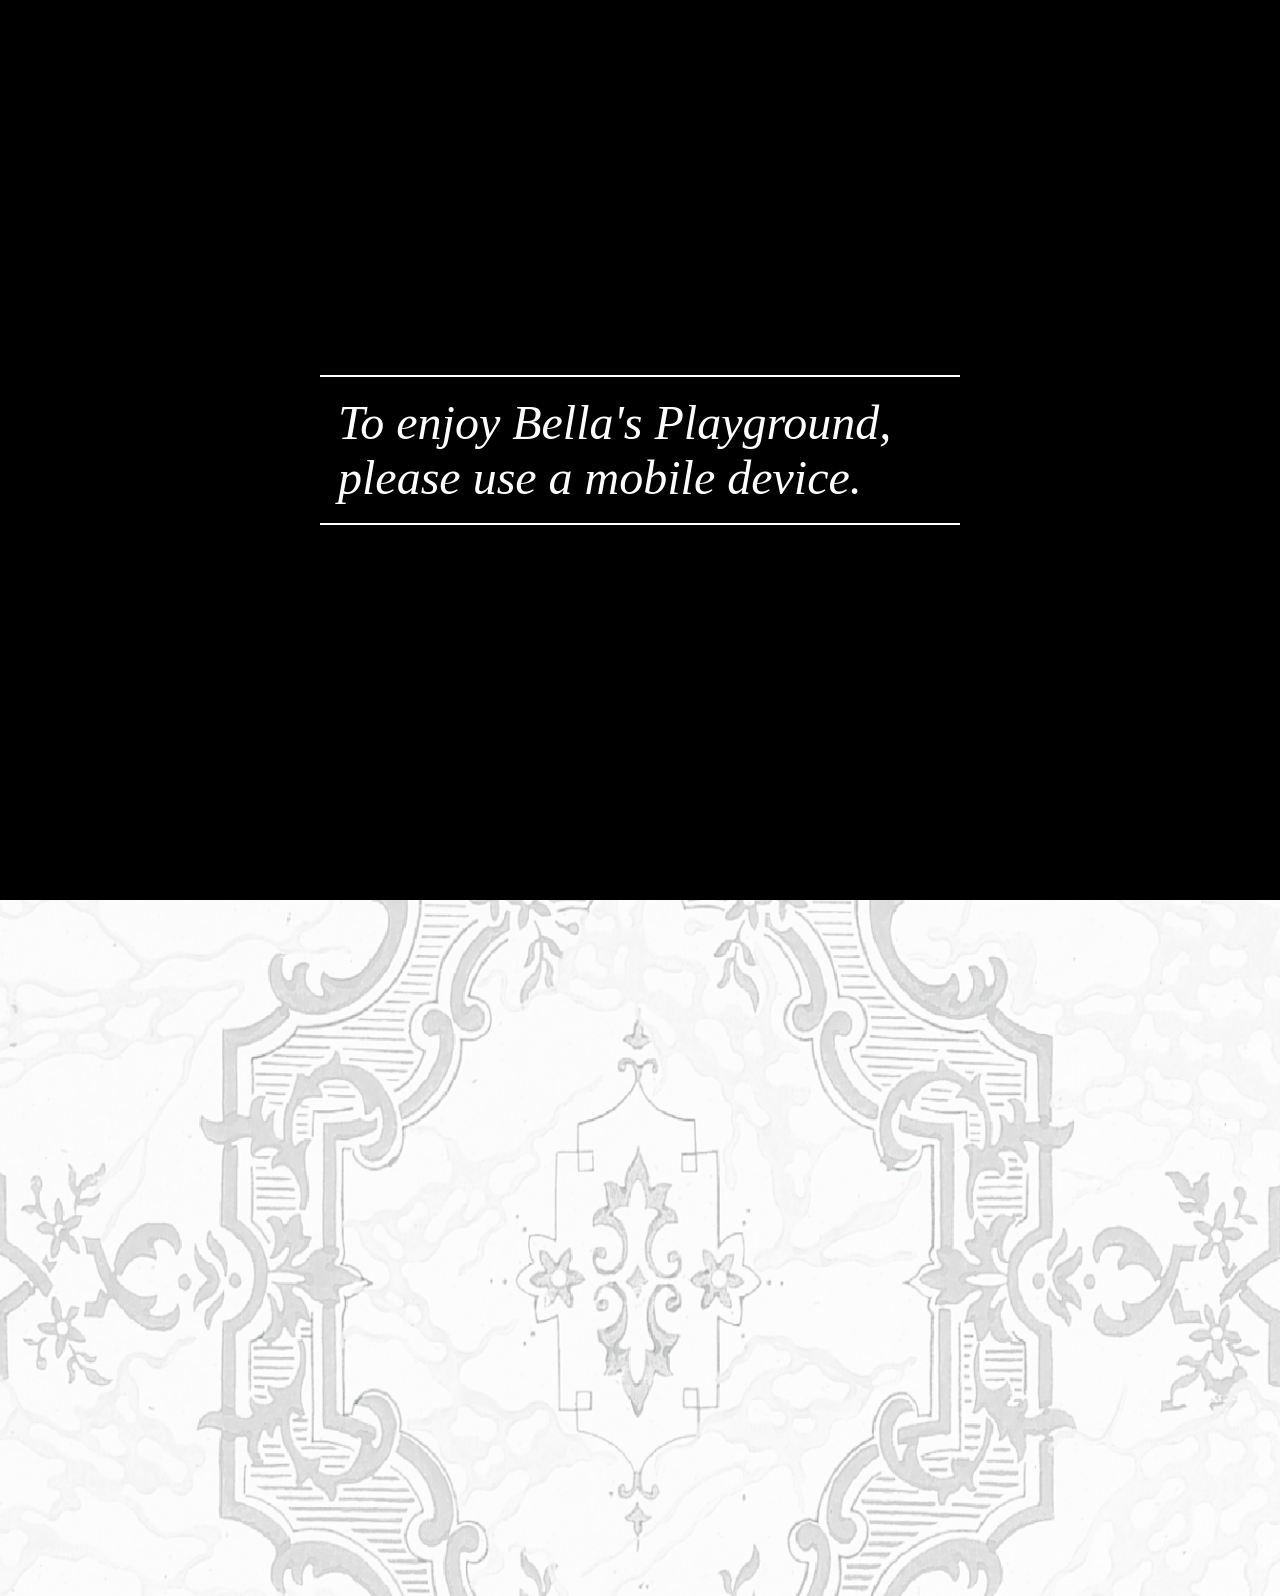
==== commit bc9f5c33: "added a no desktop screen" ====
--- a/index.html
+++ b/index.html
@@ -107,7 +107,10 @@
 
   </div> -->
   
-
+    <div class="noDesktop">
+      <div class="noDesktopText">To enjoy Bella's Playground, please use a mobile device.</div>
+    </div>
+    
     <script src="/bella.js"></script>
 
 </body>
--- a/style.css
+++ b/style.css
@@ -346,14 +346,15 @@
   background-color: #000000;
 }
 
+
 /* duncan */
-
 
 .bgColorDuncan{
   width: 100vw;
   height: 100dvh;
   background-color: black;
-  z-index: -2;
+  position: fixed;
+  z-index: -1;
 }
 
 .bgImageDuncan{
@@ -370,13 +371,21 @@
   justify-content: center;
   overflow: hidden;
   z-index: 0;
-  border: 5mm ridge rgb(237, 206, 172);
+  border: 3mm ridge rgb(237, 206, 172);
   border-radius: 40em;
+}
+
+.bgImageDuncan img{
+  width: 100%;
+  height: 100%;
+  object-fit: cover; 
 }
 
 canvas{
   display: block;
   position: fixed;
+  z-index: 11;
+  pointer-events: none;
 }
 
 .marqueeScreenDuncan{
@@ -393,7 +402,7 @@
 
   font-family: Cambria, Cochin, Georgia, Times, 'Times New Roman', serif;
   font-style: italic;
-  font-size: 3em;
+  font-size: 1.2em;
 
   animation: marquee 3s linear infinite;
   color: #fff2e3;
@@ -434,24 +443,73 @@
   animation-direction: alternate;
 }
 
+  .buttonsDuncan {
+
+    display: flex;
+    width: auto;
+    height: auto;
+    position: fixed;
+    top: 75vh;
+    right: 30vw;
+    left: 30vw;
+    z-index: 10;
+    justify-content: center;
+    align-items: center;
+
+    position: fixed;
+    border-radius: 2em;
+    padding: 1dvh;
+
+    outline: 2mm ridge rgb(237, 206, 172);
+    background-color: #000000;
+
+    z-index: 100;
+
+
+  }
+
+  .buttonsDuncan a{
+    pointer-events: all;
+
+    display: flex;
+    justify-content: center;
+    align-items: center;
+
+    color: rgb(237, 206, 172);
+    background-color: #000000;
+    font-size: 1em;
+    font-family: Cambria, Cochin, Georgia, Times, 'Times New Roman', serif;
+    text-transform: uppercase;
+    text-align: center;
+    text-decoration: none;
+  }
+
+
+
 
 /* godwin */
 
 .topscreenGodwin{
-position: fixed ;
-white-space: nowrap;
-margin:1em;
-padding: 0.5em;
-font-family: Cambria, Cochin, Georgia, Times, 'Times New Roman', serif;
-font-style: italic;
-animation: marquee 5s linear infinite;
-color: #000000;
-background-color: #fed1ff;
-border-top: solid 1px black;
-border-bottom: solid 1px black;
-z-index: 2;
-pointer-events: none;
-width: fit-content;
+  display: flex;
+  position: fixed;
+  justify-content: center;
+  align-items: center;
+  /* margin: 2em; */
+  margin-top: 1em;
+  margin-bottom: 1em;
+  margin-left: 0em;
+  margin-right: 10em;
+  width: 28em;
+  height: 1.6em;
+  font-family: Cambria, Cochin, Georgia, Times, 'Times New Roman', serif;
+  font-size: 1em;
+  font-style: italic;
+  color: rgb(0, 0, 0);
+  border-top: solid 1px rgb(0, 0, 0);
+  border-bottom: solid 1px rgb(0, 0, 0);
+  background-color: #fed1ff;
+  pointer-events: none;
+
 }
 
 #headerGodwin{
@@ -480,7 +538,7 @@
 #app {
     width: 100%;
     height: 100vh;
-    background: #fff2e3;
+    background: #f7ebd1;
     display: flex;
     flex-direction: column;
     justify-content: center;
@@ -497,11 +555,11 @@
   .door {
     background: #000000;
     width: 9em;
-    height: 35em;
+    height: 30em;
     overflow: hidden;
-    margin-top: 10em;
+    margin-top: 5em;
     margin-bottom: 1em;
-    border: 3mm ridge rgb(254, 209, 255);
+    border: 2mm ridge rgb(254, 209, 255);
 
   }
 
@@ -518,7 +576,7 @@
   }
   
   .buttons {
-    margin: 35em 0em 5em 0em;
+    margin: 30em 0em 5em 0em;
     position: absolute;
     display: flex;
     width: 6em;
@@ -529,7 +587,7 @@
     overflow: hidden;
     background-color: #fed1ff;
 
-    outline: 3mm ridge #fed1ff;
+    outline: 2mm ridge #5695d2;
 
   }
   
@@ -537,7 +595,7 @@
     font-size: 1em;
     font-family: Cambria, Cochin, Georgia, Times, 'Times New Roman', serif;
     color: #000000;
-    background-color: #fff2e3;
+    background-color: #5695d2;
 
 
   }
@@ -547,10 +605,9 @@
   position: relative;
   justify-content: center;
   align-items: center;
-  /* margin: 2em; */
-  margin-top: 1em;
-  margin-bottom: 1em;
-  width: 22em;
+  margin-top:0.5dvh;
+  margin-bottom: 4dvh;
+  width: 28em;
   height: 1.6em;
   font-family: Cambria, Cochin, Georgia, Times, 'Times New Roman', serif;
   font-size: 1em;
@@ -596,3 +653,50 @@
   pointer-events: none;
 }
 
+.noDesktop{
+  display: none;
+}
+
+@media (min-width: 450px) {
+  .noDesktop {
+    display: flex;
+    position: fixed;
+    top: 0;
+    left: 0;
+    width: 100vw;
+    height: 100vh;
+    background-color: #000000;
+    z-index: 100;
+  }
+
+  .noDesktopText{
+
+    display: flex;
+    width: auto;
+    height: auto;
+    position: fixed;
+
+    top: 50%;
+    left: 50%;
+    transform: translate(-50%, -50%);
+
+    z-index: 10;
+    justify-content: center;
+    align-items: center;
+
+    position: fixed;
+    padding: 2dvh;
+
+    font-family: Cambria, Cochin, Georgia, Times, 'Times New Roman', serif;
+    font-size: 3em;
+    font-style: italic;
+    color: white;
+    z-index: 1000;
+
+    border-top: solid 2px rgb(255, 255, 255);
+    border-bottom: solid 2px rgb(255, 255, 255);
+
+    background-color: black;
+  }
+  
+}
